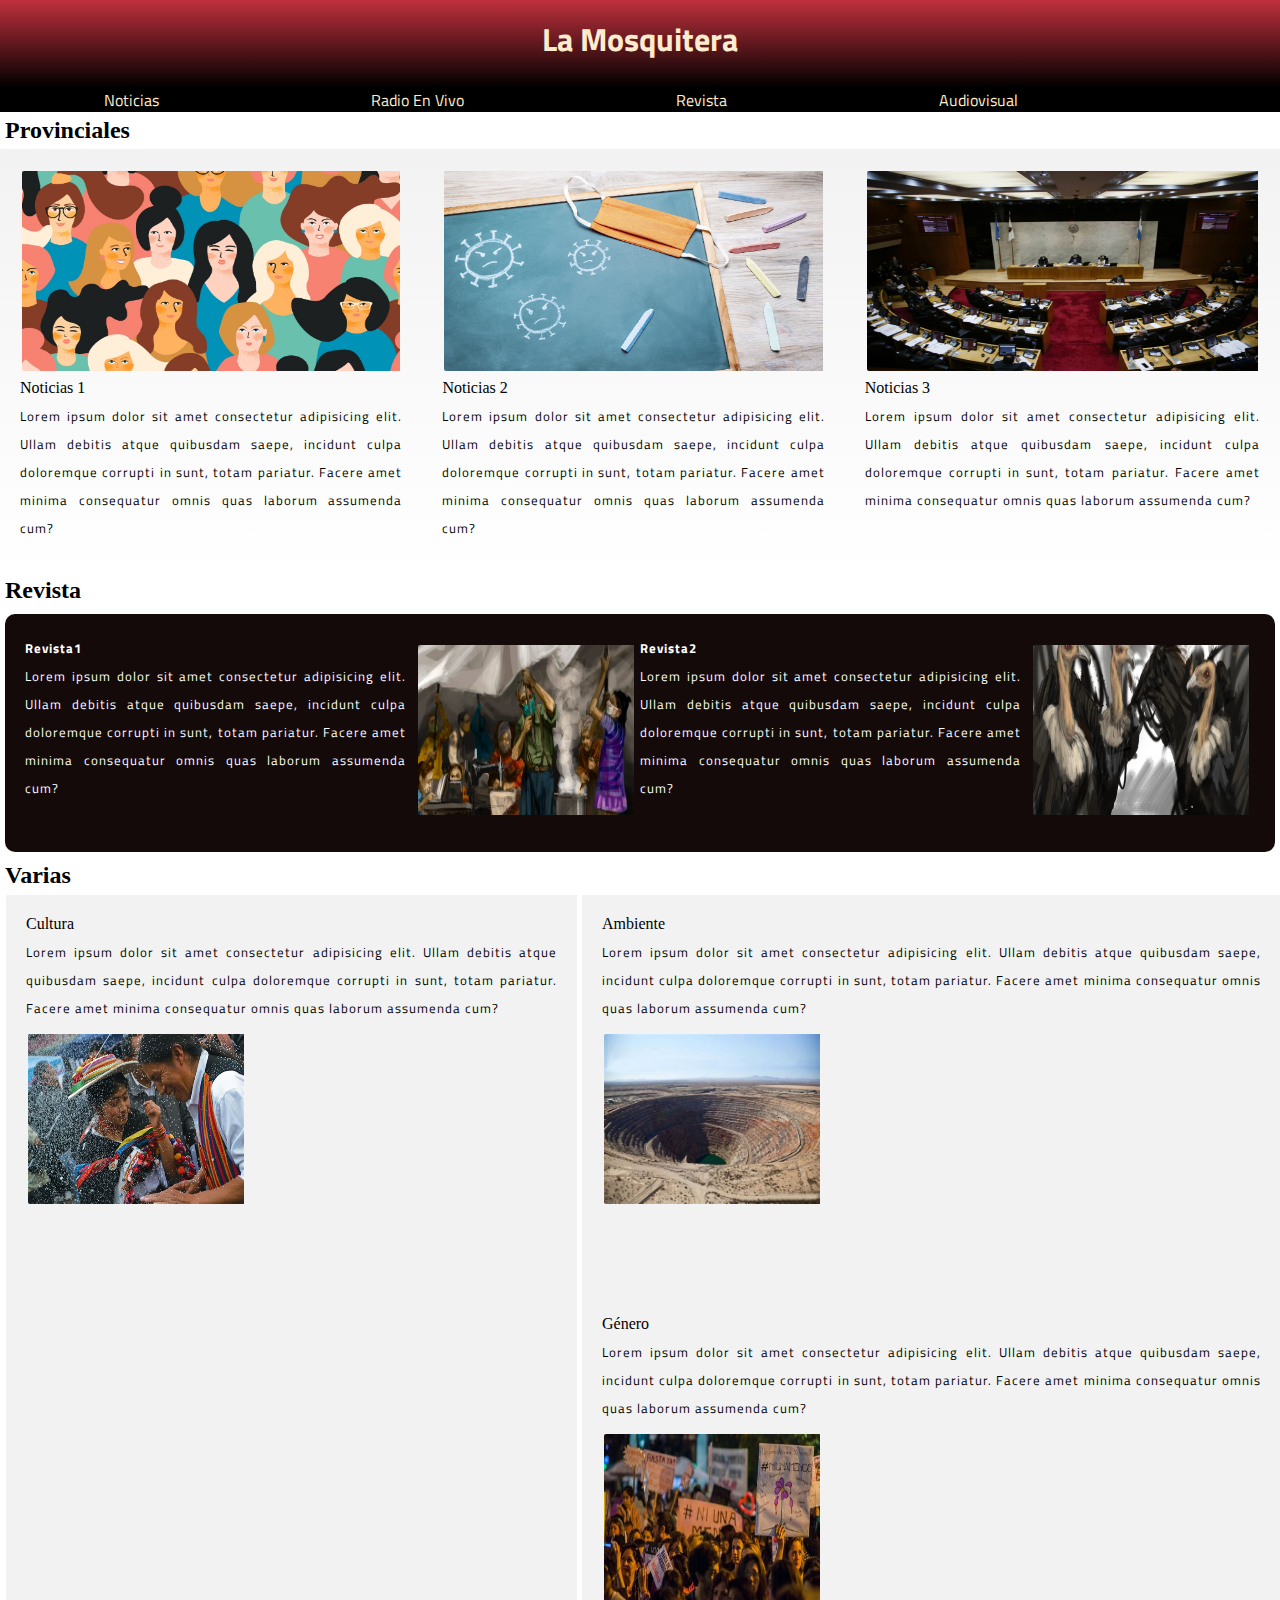
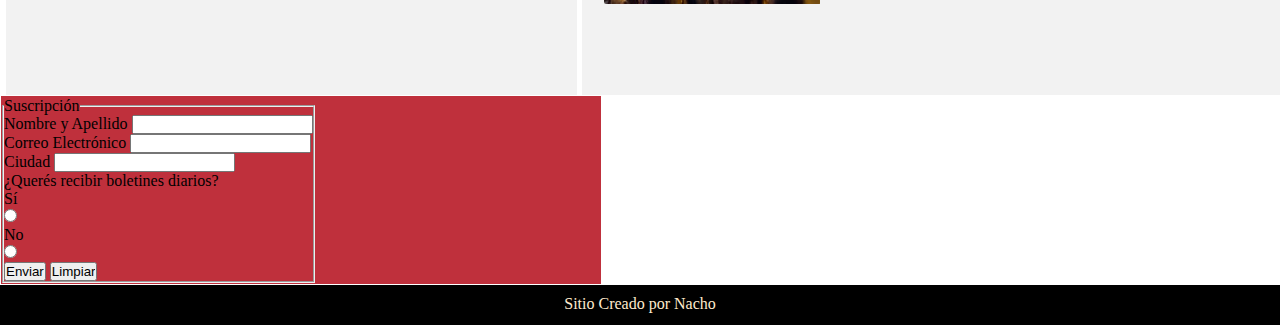
==== index.html @ ec766fa0 "agrego proyecto completo" ====
<!DOCTYPE html>
<html lang="es">
<head>
	<meta charset="UTF-8">
	<meta name="viewport" content="width=device-width, initial-scale=1.0">
	<title>La Mosquitera</title>
	<link rel="stylesheet" href="Css/style.css">
	<link rel="preconnect" href="https://fonts.gstatic.com">
	<link href="https://fonts.googleapis.com/css2?family=Titillium+Web:wght@300&display=swap" rel="stylesheet"> 
</head>

<header >

	<a href="index.html">
		<h1 class="encabezado">La Mosquitera</h1>
	</a>


<!---Menú Principal--->
		<nav>
			<ul>
				<a href="Secciones/Noticias.html">
					<li class="menuppal">Noticias</li>
				</a>	
				<a href="Secciones/Radio.html">
					<li class="menuppal">Radio En Vivo</li>
				</a>
				<a href="Secciones/Revista.html">
					<li class="menuppal">Revista</li>
				</a>
				<a href="Secciones/Audiovisual.html">
					<li class="menuppal">Audiovisual</li>
				</a>
			</ul>
		</nav>
</header>
<body>
	
	<!---Sección Noticias--->		
	<h2>Provinciales</h2>
		<div class="contenedorNoticia__grid">		
				
			<div class="noti1">
				<a href="#">
						<img src="Img/MUEJRES-578x330.png" alt="noticias1" class="noti__img">
				</a>	
				<h3 class="article__titulo">Noticias 1</h3>
				<p class="article__bajada">Lorem ipsum dolor sit amet consectetur adipisicing elit. Ullam debitis atque quibusdam saepe, incidunt culpa doloremque corrupti in sunt, totam pariatur. Facere amet minima consequatur omnis quas laborum assumenda cum?
				</p>
			</div>
			
			<div class="noti2">
				<a href="#" >
					<img src="Img/Covid.png" alt="noticias2" class="noti__img">
				</a>
				<h3 class="article__titulo">Noticias 2</h3>
				<p class="article__bajada">Lorem ipsum dolor sit amet consectetur adipisicing elit. Ullam debitis atque quibusdam saepe, incidunt culpa doloremque corrupti in sunt, totam pariatur. Facere amet minima consequatur omnis quas laborum assumenda cum?
				</p>
			</div>
	
			<div class="noti3">
				<a href="#" >
					<img src="Img/noti3.jpg" alt="noticias3" class="noti__img">
				</a>	
				<h3 class="article__titulo">Noticias 3</h3>
				<p class="article__bajada">Lorem ipsum dolor sit amet consectetur adipisicing elit. Ullam debitis atque quibusdam saepe, incidunt culpa doloremque corrupti in sunt, totam pariatur. Facere amet minima consequatur omnis quas laborum assumenda cum?
				</p>
			</div>
		</div>
	<!---Apartado de Notas de la Revista--->
	<h2>Revista</h2>
		<div class="contenedor">		
			<div class="conenedor__article">	
				<div class="articlerevista">
					<p class="articlerevista__bajada">
					<strong>Revista1</strong><br>
					Lorem ipsum dolor sit amet consectetur adipisicing elit. Ullam debitis atque quibusdam saepe, incidunt culpa doloremque corrupti in sunt, totam pariatur. Facere amet minima consequatur omnis quas laborum assumenda cum?
					</p>
					<a href="#">
						<img src="Img/revista1.jpg" alt="noticias1" class="article__img">
					</a>
				
				
					<p class="articlerevista__bajada">
					<strong>Revista2</strong> <br> Lorem ipsum dolor sit amet consectetur adipisicing elit. Ullam debitis atque quibusdam saepe, incidunt culpa doloremque corrupti in sunt, totam pariatur. Facere amet minima consequatur omnis quas laborum assumenda cum?
					</p>
					<a href="#" >
						<img src="Img/revista2.jpg" alt="noticias1" class="article__img">
					</a>
				</div>
			</div>
		</div>
	
	<!---Apartado de Notas Especiales--->
	<h2>Varias</h2>
		
			<div class="contenedorVarias__grid">		
				<div class="cultura">
					
					<h3 class="article__titulo">Cultura</h3>
					<p class="article__bajada">Lorem ipsum dolor sit amet consectetur adipisicing elit. Ullam debitis atque quibusdam saepe, incidunt culpa doloremque corrupti in sunt, totam pariatur. Facere amet minima consequatur omnis quas laborum assumenda cum?
					</p>
						<a href="#">
						<img src="Img/cultura.jpeg" alt="noticias1" class="article__img">
						</a>	
				</div>	
				
				<div class="ambiente">
					<h3 class="article__titulo">Ambiente</h3>
					<p class="article__bajada">Lorem ipsum dolor sit amet consectetur adipisicing elit. Ullam debitis atque quibusdam saepe, incidunt culpa doloremque corrupti in sunt, totam pariatur. Facere amet minima consequatur omnis quas laborum assumenda cum?
					</p>
					<a href="#" >
						<img src="Img/ambiente.jpeg" alt="noticias2" class="article__img">
					</a>
				</div>
					
					<div class="genero">		
						<h3 class="article__titulo">Género</h3>
						<p class="article__bajada">Lorem ipsum dolor sit amet consectetur adipisicing elit. Ullam debitis atque quibusdam saepe, incidunt culpa doloremque corrupti in sunt, totam pariatur. Facere amet minima consequatur omnis quas laborum assumenda cum?
						</p>
						<a href="#" >
							<img src="Img/género.jpeg" alt="noticias2" class="article__img">
						</a>
					</div>	
			</div>
			
	

	<!---Formulario de Suscripción--->
	<div class="suscripcion">
		<form action="/action_page.php" method="POST" enctype="multipart/form-data">
				<fieldset>
					<legend>Suscripción</legend>
						<label for="nombreyApellido">Nombre y Apellido</label>
						<input type="text" name="nombreyapellido"	maxlength="100"><br>
						
						<label for="correoElectrónico">Correo Electrónico</label>
						<input type="text" name="correoElectrónico" maxlength="100"><br>

						<label for="ciudad">Ciudad</label>
						<input type="text" name="ciudad" maxlength="50"><br>

						<label for="boletín">¿Querés recibir boletines diarios?</label>
						<div>Sí</div>
						<input type="radio" name="boletín" value="si">
						<div>No</div>
						<input type="radio" name="boletín" value="no">
						<br>
						
						<input type="submit" name="submit" value="Enviar">	
						<input type="reset" name="reset" value="Limpiar">
						<br>
				</fieldset>	
			</form><br>
	</div>



</body>
<footer>
	Sitio Creado por Nacho
</footer>
</html>
---- Css/style.css ----
* {
    margin: 0;
    padding: 0;
    box-sizing: border-box;
}

/*Fuentes*/
h1 h2 h3 {
    font-family: 'Stint Ultra Condensed', cursive;
}
p { 
    font-family: 'Titillium Web', sans-serif;
    font-size: 13px; 
    letter-spacing: 1px;
    line-height: 12px; 
    text-align: justify;  
  }

/*Links del menú principal*/
a {
    text-decoration: none;
    font-family: 'Titillium Web', sans-serif;
    color:blanchedalmond;
}

a:hover {
    text-decoration: none;
    font-family: 'Titillium Web', sans-serif;
    color:blanchedalmond;
}

h2 {
    padding: 5px;
}  

/*Header*/
.colorEncabezado {
    color: black;
}
.colorEncabezado:hover {
    color: black;
}
.encabezado {
    background: linear-gradient(to bottom,#BF303C,black) ;
    color:blanchedalmond;
    text-align: center;
    font-family: 'Titillium Web', sans-serif;
    font: size 3em;
    padding-top: 15px;
    padding-bottom: 25px;
}

nav {
   
   background-color: black;
   font-size: 1em; 
}
.menuppal {
    display: inline;
    margin: 100px;
    padding: 4px;
   
}





.contenedor { 
    
    max-width: 1400px;
    width: 100%;
    margin: 0 auto;
}

.contenedor__article{
    
    margin: 70px 0;
}

.article {
    display: flex;
    flex-direction: column;
    flex-wrap: wrap;
    background-color:#F2F2F2;
    border: 1px;
    padding: 20px ;
    margin-left: 5px;
    

}

.article__img {
    width: 220px;
    height: 170px;
    border-radius: 2px;
    padding-right: 4px;
    Margin: 2px;
    transition: widht 1s, height 1s;
}
.article__img:hover {
    width: 222px;
    height: 172px;
}
/*Caja de noticias generales*/
.contenedorNoticia__grid { 
    display: grid;
    grid-template-columns: 33% 33% auto;
    gridp-template-rows: 33% 33% auto;
    grid-template-areas: 
    "noti1 noti2 noti3"
    "noti1 noti2 noti3";
    max-width: 1400px;
    width: 100%;
    margin: 0 auto;
}

.article__titulo {
    
    font-size: 100%;
    font-weight: normal;
    margin-bottom: 5px;

}

.article__bajada {
    line-height: 28px;
   
    margin-bottom: 10px;

}
.noti__img{
    width: 100%;
    height: 200px;
    border-radius: 2px;
    padding-right: 4px;
    Margin: 2px;
    transition: height 1s; 
}
.noti__img:hover{
    
    height: 205px;
}
.noti1{
    grid-area: noti1;
    display: flex;
    flex-direction: column;
    flex-wrap: wrap;
    background-image: linear-gradient(to bottom,#F2F2F2,WHITE);
    border: 1px;
    padding: 20px ;
   
}
.noti2{
    grid-area: noti2; 
    display: flex;
    flex-direction: column;
    flex-wrap: wrap;
    background-image: linear-gradient(to bottom,#F2F2F2,WHITE);  
    border: 1px;
    padding: 20px ;
   
}
.noti3{
    grid-area: noti3;
    display: flex;
    flex-direction: column;
    flex-wrap: wrap;
    background-image: linear-gradient(to bottom,#F2F2F2,WHITE);
    border: 1px;
    padding: 20px ;
   
}
/*Caja de Revista*/
.articlerevista{
    display: flex;
    flex-direction: row;
    align-items: center;
    background-color:#140a0a;
    border: 1px;
    border-radius: 10px;
    padding: 20px ;
    margin: 5px;
}

.articlerevista__titulo {
    
    font-size: 100%;
    font-weight: normal;
    color:#ffffff;
    margin-bottom: 5px;
    margin-top: 10px;

}

.articlerevista__bajada {
    line-height: 28px;
    color: #ffffff;
    margin-bottom: 30px;
    margin-right: 10px;
}

/*Caja de Notas Varias*/

.contenedorVarias__grid { 
    display: grid;
    grid-template-columns: 45% 55%;
    gridp-template-rows: 50% 50%;
    grid-template-areas: 
    "cultura ambiente"
    "cultura genero";
    max-width: 1400px;
    width: 100%;
    height: 800px;
    margin: 1px;
   
}
.cultura{
    grid-area: cultura;
    display: flex;
    flex-direction: column;
    flex-wrap: wrap;
    background-color:#F2F2F2;
    border: 1px;
    padding: 20px ;
    margin-left: 5px;
}
.ambiente{
    grid-area: ambiente; 
    display: flex;
    flex-direction: column;
    flex-wrap: wrap;
    background-color:#F2F2F2;
    border: 1px;
    padding: 20px ;
    margin-left: 5px;
}
.genero{
    grid-area: genero;
    display: flex;
    flex-direction: column;
    flex-wrap: wrap;
    background-color:#F2F2F2;
    border: 1px;
    padding: 20px ;
    margin-left: 5px;
}


/*Resto*/
.suscripcion {
    display: flex;
    align-items: center;
    max-width: 600px;
    margin: 1px;
    padding: 1px;
    background-color:#BF303C;

    
}

footer {
    max-width: 1400px;
    width: 100%;
    height: 40px;
    padding-top: 10px ;
    background-color: black;
    color: blanchedalmond;
    text-align: center;

}

/*Radio en Vivo*/
.contenedor__stream {
margin: 70px;   
}
.stream{
    height: 100px;
    width: 100%;
    padding: 10px;
    background-color: crimson;
}

/* Audiovisual */
.contenedor__video {
    margin: none;
    
}
.video {
    background-color: #BF303C;
    padding: 10px;
}

/*Media Query*/
@media screen and (min-witdh:700px) {
    .menuppal {
        display:flex;
        flex-wrap: none;
        margin: 100px;
        padding: 4px;
    }
    body{
    background-color: black;
   }     
   h1 h2 h3 {
    font-family: 'Stint Ultra Condensed', cursive;
}
p { 
    font-family: 'Titillium Web', sans-serif;
    font-size: 9px; 
    letter-spacing: 1px;
   
    text-align: justify;  
  }
a {
    font-family: 'Titillium Web', sans-serif;

}
.contenedorNoticia__grid { 
    background-color: blueviolet;
    display: grid;
    grid-template-columns: 100%;
    gridp-template-rows: 33% 33% auto;
    grid-template-areas: 
    "noti1"
    "noti2"
    "noti3";
    max-width: 800px;
    width: 100%;
    margin: 0 auto;
}
.noti1{
    grid-area: noti1;
    display: flex;
    flex-direction: column;
    flex-wrap: wrap;
    background-color:#110a0a;
    border: 1px;
    padding: 20px ;
    margin-left: 5px;
}
.noti2{
    grid-area: noti2; 
    display: flex;
    flex-direction: column;
    flex-wrap: wrap;
    background-color:#0e0b0b;
    border: 1px;
    padding: 20px ;
    margin-left: 5px;
}
.noti3{
    grid-area: noti3;
    display: flex;
    flex-direction: column;
    flex-wrap: wrap;
    background-color:#180f0f;
    border: 1px;
    padding: 20px ;
    margin-left: 5px;
}
}
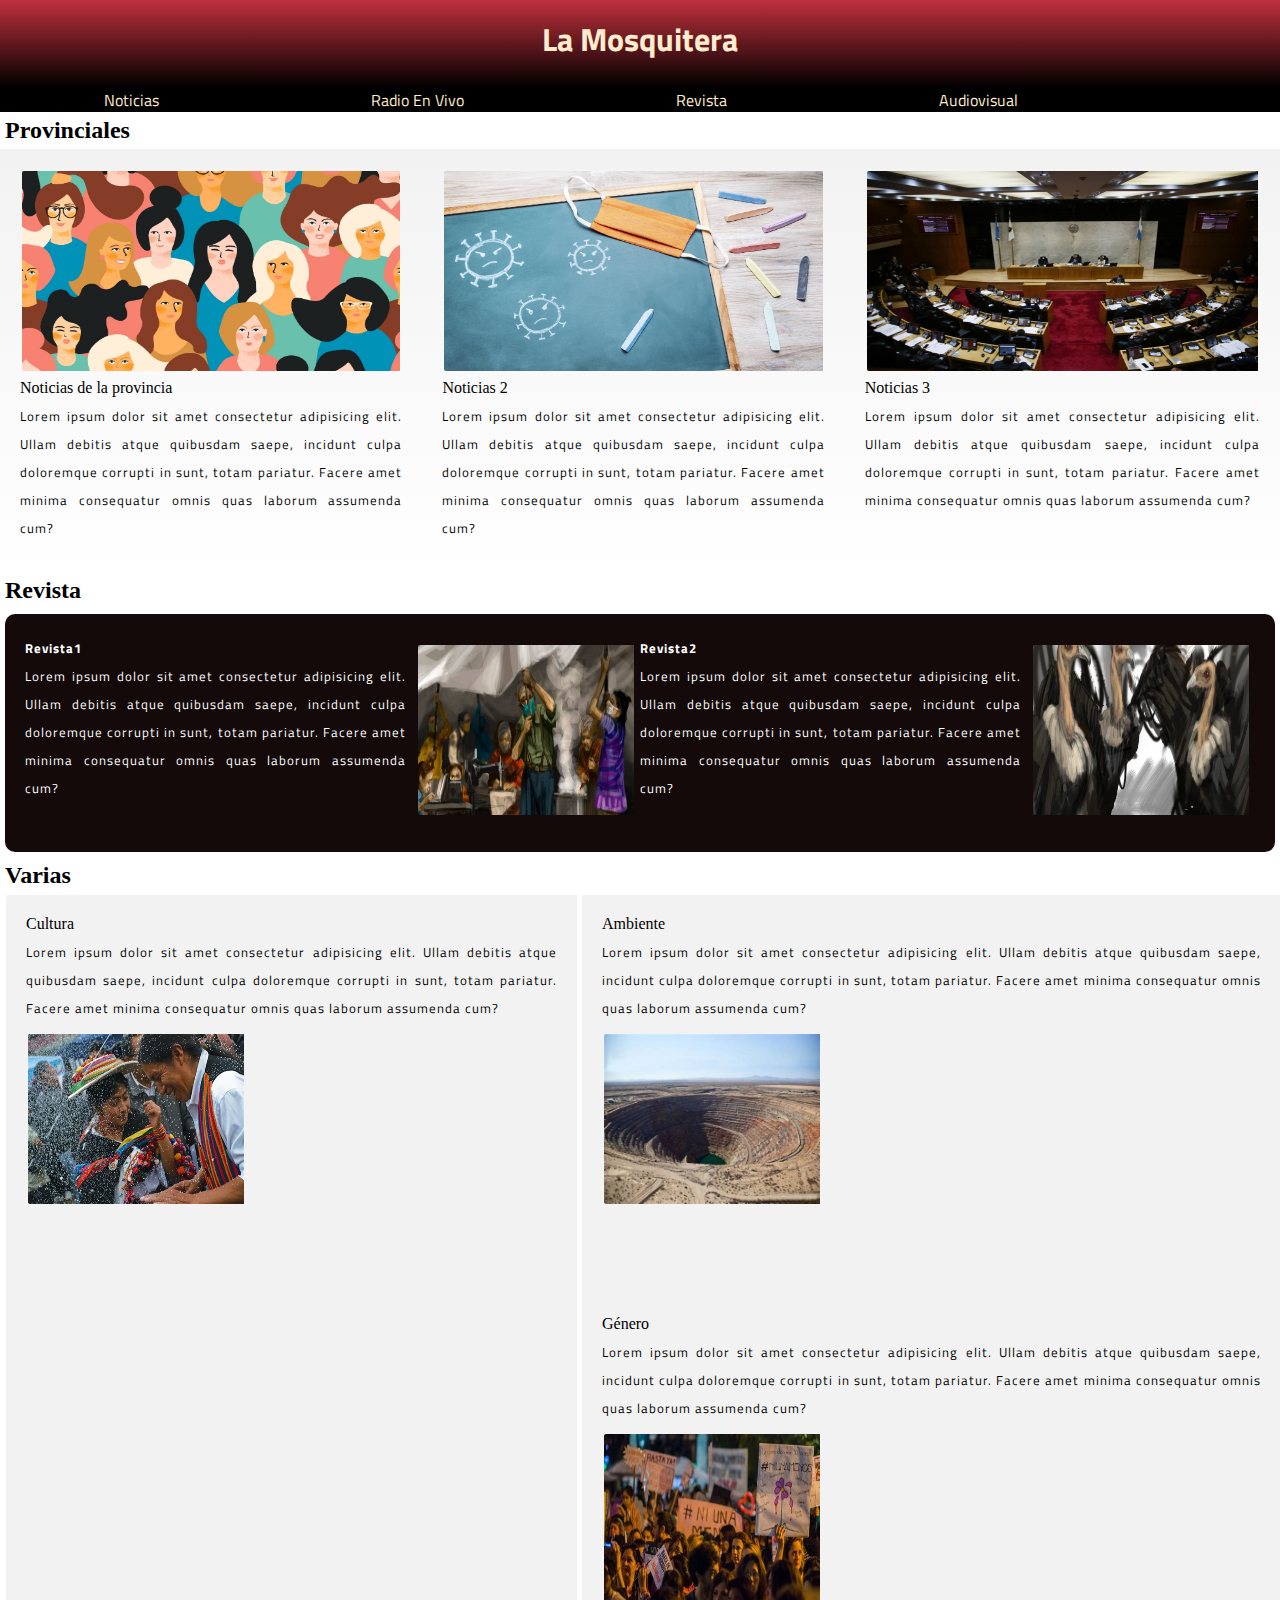
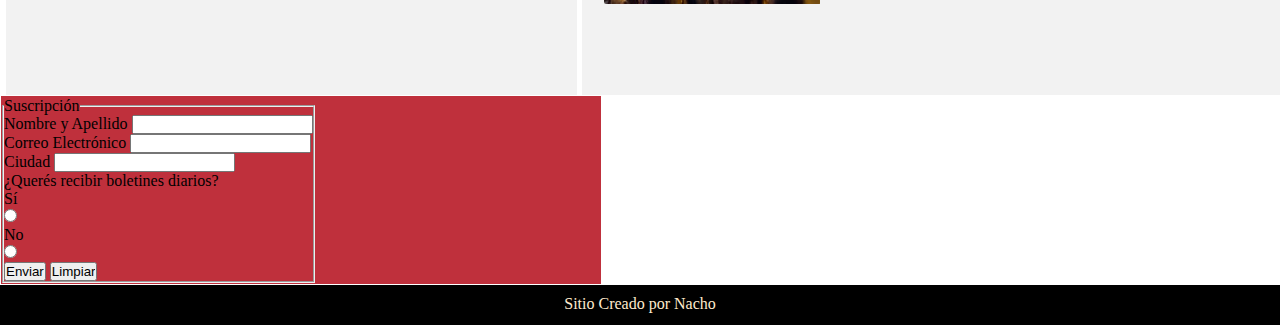
==== commit f615c026: "modificación título" ====
--- a/index.html
+++ b/index.html
@@ -44,7 +44,7 @@
 				<a href="#">
 						<img src="Img/MUEJRES-578x330.png" alt="noticias1" class="noti__img">
 				</a>	
-				<h3 class="article__titulo">Noticias 1</h3>
+				<h3 class="article__titulo">Noticias de la provincia</h3>
 				<p class="article__bajada">Lorem ipsum dolor sit amet consectetur adipisicing elit. Ullam debitis atque quibusdam saepe, incidunt culpa doloremque corrupti in sunt, totam pariatur. Facere amet minima consequatur omnis quas laborum assumenda cum?
 				</p>
 			</div>
